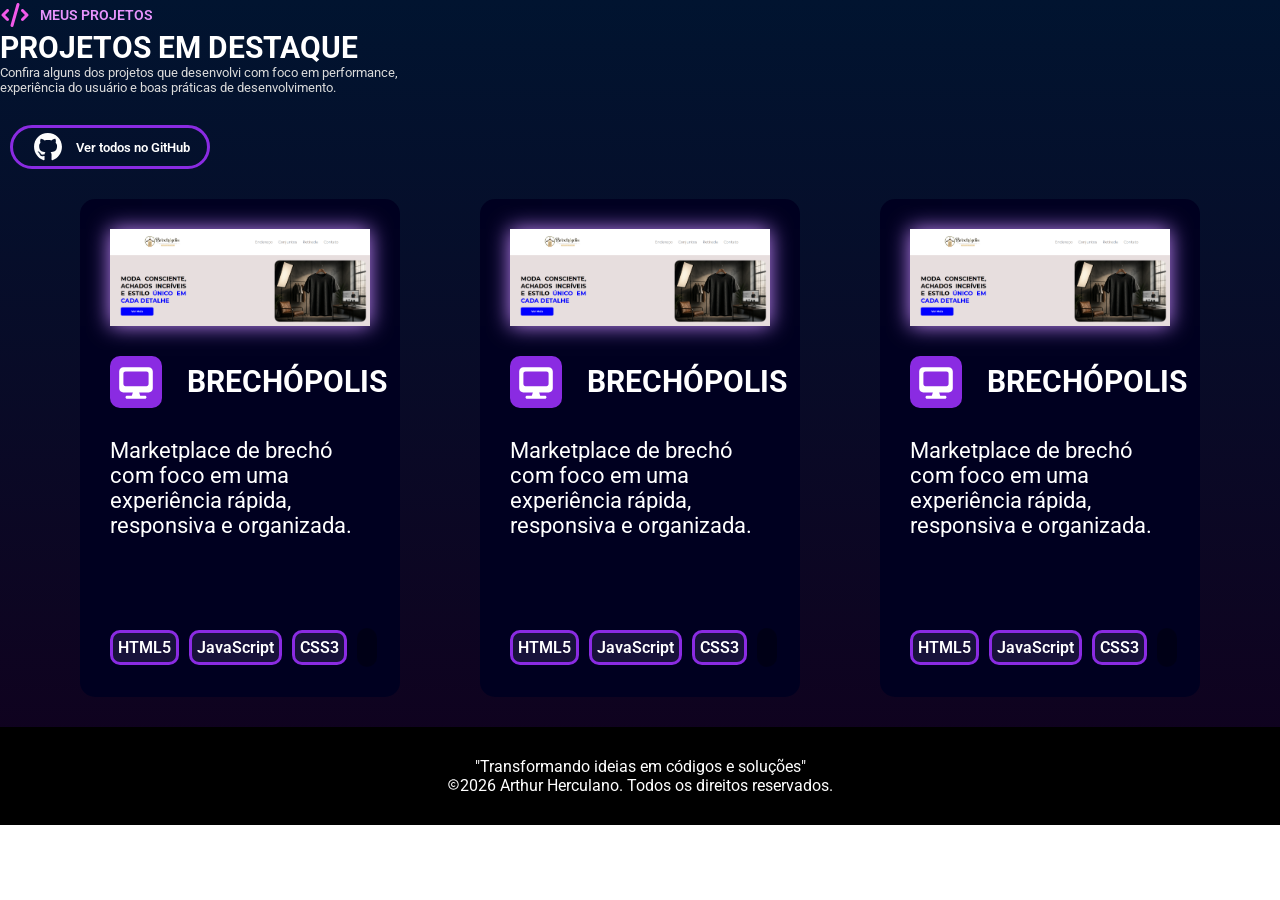
==== projetos.html @ 6f27edd5 "Adicionei projetos" ====
<!DOCTYPE html>
<html lang="en">
<head>
    <meta charset="UTF-8">
    <meta name="viewport" content="width=device-width, initial-scale=1.0">
    <title>Thur - Projetos</title>
    <link rel="stylesheet" href="projetos.css">
    <style>
        @import url('https://fonts.googleapis.com/css2?family=Roboto:ital,wght@0,100..900;1,100..900&display=swap');
    </style>
</head>
<body>
    <div class="topo">
        <img src="code-solid-full(1).svg" alt=""> 
        <p>MEUS PROJETOS</p>
    </div>

    <div class="projetos">
    <h1>PROJETOS EM DESTAQUE</h1>
    <p class="p">Confira alguns dos projetos que desenvolvi com foco em performance, <br> experiência do usuário e boas práticas de desenvolvimento.</p>
    </div>

        <button class="bnt" onclick="window.location.href='https://github.com/arthurherculano155-del?tab=repositories'">
        <img src="github-brands-solid-full.svg" alt="">
        Ver todos no GitHub
    </button>

    <section class="proj">
        <nav class="cards">
            <div class="card">
                <img src="Brechópolis2.png" alt="" class="img">
                <div class="site">
                <img src="desktop-solid-full.svg" alt="" class="logo">
                <h3>BRECHÓPOLIS</h3>
                </div>
                <p>Marketplace de brechó com foco em uma experiência rápida, responsiva e organizada.</p>


                <div class="tec">
                    <p>HTML5</p>
                    <p>JavaScript</p>
                    <p>CSS3</p>

                    <a href="https://arthurherculano155-del.github.io/Brech-polis/" target="_blank">
                    <img src="arrow-up-right-from-square-solid-full.svg" alt="">
                </a>
                </div>
            </div>

                        <div class="card">
                <img src="Brechópolis2.png" alt="" class="img">
                <div class="site">
                <img src="desktop-solid-full.svg" alt="" class="logo">
                <h3>BRECHÓPOLIS</h3>
                </div>
                <p>Marketplace de brechó com foco em uma experiência rápida, responsiva e organizada.</p>


                <div class="tec">
                    <p>HTML5</p>
                    <p>JavaScript</p>
                    <p>CSS3</p>

                    <a href="https://arthurherculano155-del.github.io/Brech-polis/" target="_blank">
                    <img src="arrow-up-right-from-square-solid-full.svg" alt="">
                </a>
                </div>
            </div>

                <div class="card">
                <img src="Brechópolis2.png" alt="" class="img">
                <div class="site">
                <img src="desktop-solid-full.svg" alt="" class="logo">
                <h3>BRECHÓPOLIS</h3>
                </div>
                <p>Marketplace de brechó com foco em uma experiência rápida, responsiva e organizada.</p>


                <div class="tec">
                    <p>HTML5</p>
                    <p>JavaScript</p>
                    <p>CSS3</p>

                    <a href="https://arthurherculano155-del.github.io/Brech-polis/" target="_blank">
                    <img src="arrow-up-right-from-square-solid-full.svg" alt="">
                </a>
                </div>
            </div>
        </nav>
    </section>

        <section class="final">
        <p>"Transformando ideias em códigos e soluções"</p>
        <p><img src="copyright-regular-full.svg" alt="">2026 Arthur Herculano. Todos os direitos reservados.</p>
    </section>
</body>
</html>
---- projetos.css ----
html{
    font-size: 10px;
}

*{
    box-sizing: border-box;
    margin: 0;
    top: 0; 
    font-family: "Roboto", sans-serif;
    font-optical-sizing: auto;
    font-style: normal;
    font-variation-settings:
    "wdth" 100;   
}

body{
    overflow-x: hidden;
    background-image: linear-gradient(rgb(1, 20, 48), rgb(17, 0, 29));
    background-repeat: no-repeat;
    background-size: cover;
}

.topo{
    display: flex;
    gap: 1rem;
    align-items: center;
    width: 200px;
    font-size: 1.4rem;
    font-weight: 600;
    color: rgb(231, 147, 252);

}

.bnt{
    display: flex;
    color: white;
    background: none;
    align-items: center;
    border: 3px solid blueviolet;
    width: 200px;
    border-radius: 1000px;
    font-weight: 600;
    justify-content: center;
    gap: 1rem;
    margin: 3rem 1rem 0rem;
    transition: 0.2s;
}

.bnt:hover{
    transform: scale(1.05);
}

.bnt img{
    width: 20%;
}

.topo img{
    width: 15%;
}

.projetos h1{
    color: white;
    font-size: 3rem;
}

.projetos p{
    color: rgb(219, 219, 219);
    font-size: 1.3rem;
}

.proj{
    width: 100%;
    display: flex;
    padding: 3rem;
    justify-content: center;
}

.cards{
    display: flex;
    justify-content: center;
    gap: 8rem;
    color: white;
    font-size: 2.2rem;
    flex-wrap: wrap;
}

.site{
    display: flex;
    align-items: center;
    font-weight: 600;
    margin: 3rem 0rem;
    gap: 2.5rem;
    font-size: 2.6rem;
}

.card .img{
    width: 100%;
    box-shadow: 0px 0px 20px rgb(195, 135, 252);
}

.card .logo{
    width: 20%;
    background-color: blueviolet;
    border-radius: 1rem;
    padding: 0.5rem;
}

.card{
    width: 25vw;
    display: flex;
    flex-direction: column;
    border-radius: 15px;
    padding: 3rem;
    background-color: rgb(0, 0, 32);
    cursor: default;
    transition:  0.3s;
}

.card:hover{
    transform: translateY(-5px);
}

.tec{
    display: flex;
    gap: 1rem;
    margin-top: 9rem;
    align-items: center;
    font-size: 1.6rem;
    justify-content: space-between;
}

.tec p{
    background-color: rgba(198, 145, 248, 0.123);
    padding: 0.5rem;
    font-weight: 600;
    border: 3px solid blueviolet;
    border-radius: 10px;
}

.tec a{
    width: 90px;
    background-color: rgba(0, 0, 0, 0.288);
    padding: 1rem;
    border-radius: 10px;
    float: right;
    align-items: center;
    transition: 0.25s;
}

.tec a:hover{
    transform: scale(1.1);
    background-color: rgba(0, 0, 0, 0.541);
}

.tec a img{
    width: 100%;
}

.final {
    width: 100vw;
    padding: 3rem;
    background-color: black;
    color: white;
    font-size: 1.6rem;
    text-align: center;
    align-items: center;
    gap: 1rem;
}

.final img {
    width: 1%;
}

@media (max-width: 480px){
    html{
        font-size: 10px;
    }

    h1{
        text-align: center;
    }

    .p{
        text-align: justify;
        margin: 2rem auto 0.5rem;
        width: 80%;
    }

    .cards{
        flex-direction: column;
    }

    .card .logo{
        width: 50px;
    }

    .card .site{
        font-size: 2rem;
    }

    .card{
        width: 90vw;
    }

    .tec p{
        font-size: 1.3rem;
    }

    .bnt{
        position: static;
        margin: 3rem auto 1rem;
        background: rgba(137, 43, 226, 0.432);
    }

    .final img {
        width: 5vw;
    }
}
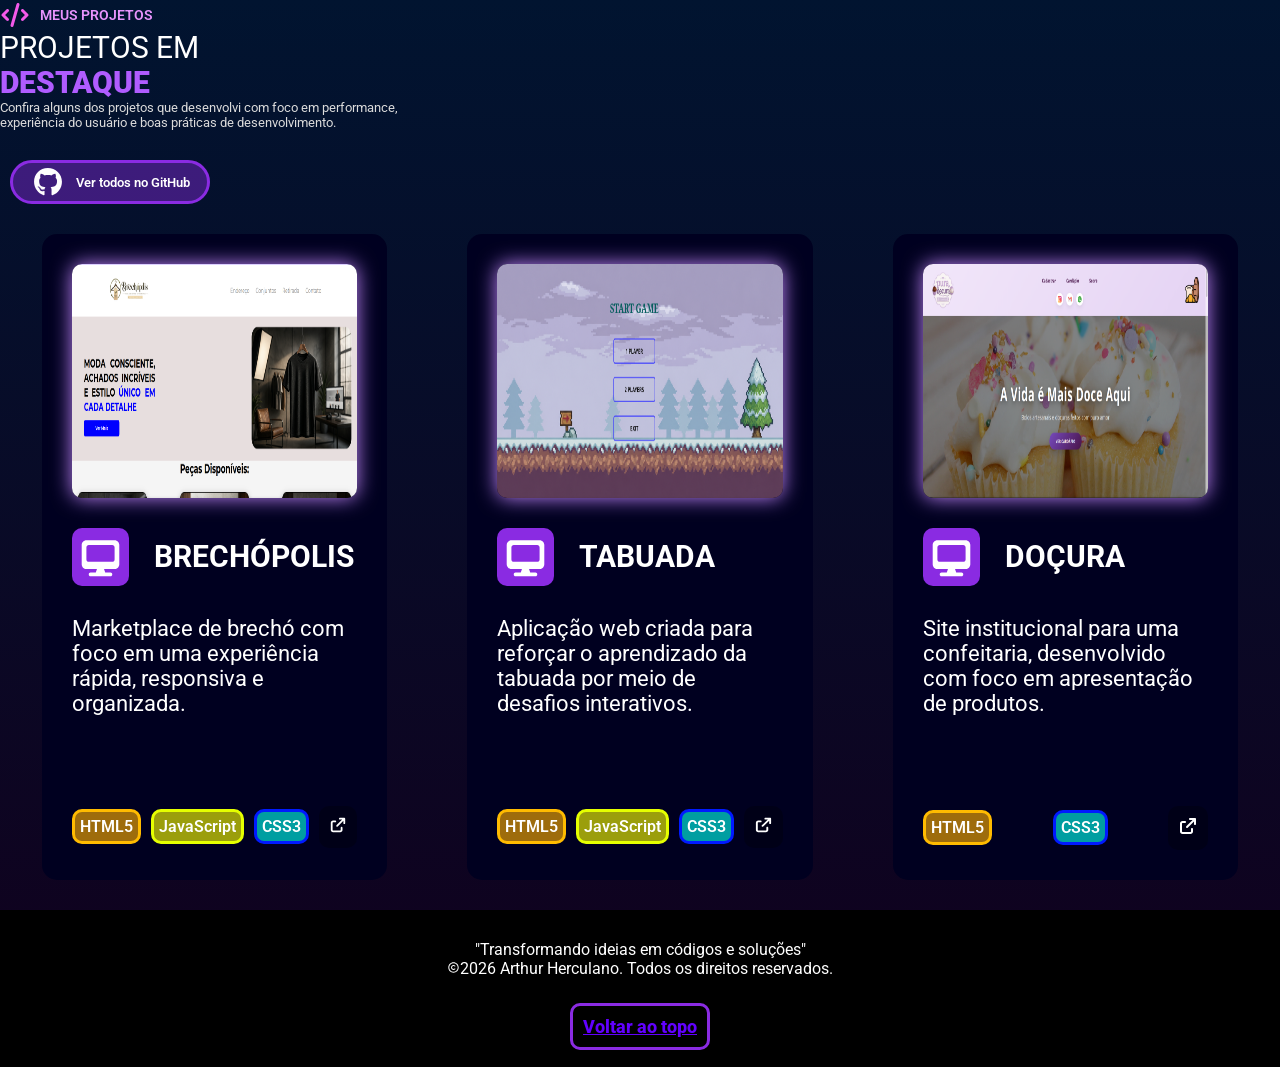
==== commit 9598c2f1: "Atualizei projetos" ====
--- a/projetos.html
+++ b/projetos.html
@@ -10,13 +10,13 @@
     </style>
 </head>
 <body>
-    <div class="topo">
+    <div class="topo" id="topo">
         <img src="code-solid-full(1).svg" alt=""> 
         <p>MEUS PROJETOS</p>
     </div>
 
     <div class="projetos">
-    <h1>PROJETOS EM DESTAQUE</h1>
+    <h1>PROJETOS EM<br><span>DESTAQUE</span></h1>
     <p class="p">Confira alguns dos projetos que desenvolvi com foco em performance, <br> experiência do usuário e boas práticas de desenvolvimento.</p>
     </div>
 
@@ -28,7 +28,7 @@
     <section class="proj">
         <nav class="cards">
             <div class="card">
-                <img src="Brechópolis2.png" alt="" class="img">
+                <img src="Brech.png" alt="" class="img">
                 <div class="site">
                 <img src="desktop-solid-full.svg" alt="" class="logo">
                 <h3>BRECHÓPOLIS</h3>
@@ -37,9 +37,9 @@
 
 
                 <div class="tec">
-                    <p>HTML5</p>
-                    <p>JavaScript</p>
-                    <p>CSS3</p>
+                    <p class="html">HTML5</p>
+                    <p class="javascript">JavaScript</p>
+                    <p class="css">CSS3</p>
 
                     <a href="https://arthurherculano155-del.github.io/Brech-polis/" target="_blank">
                     <img src="arrow-up-right-from-square-solid-full.svg" alt="">
@@ -48,40 +48,39 @@
             </div>
 
                         <div class="card">
-                <img src="Brechópolis2.png" alt="" class="img">
+                <img src="TelaJogo.png" alt="" class="img">
                 <div class="site">
                 <img src="desktop-solid-full.svg" alt="" class="logo">
-                <h3>BRECHÓPOLIS</h3>
+                <h3>TABUADA</h3>
                 </div>
-                <p>Marketplace de brechó com foco em uma experiência rápida, responsiva e organizada.</p>
+                <p>Aplicação web criada para reforçar o aprendizado da tabuada por meio de desafios interativos.</p>
 
 
                 <div class="tec">
-                    <p>HTML5</p>
-                    <p>JavaScript</p>
-                    <p>CSS3</p>
+                    <p class="html">HTML5</p>
+                    <p class="javascript">JavaScript</p>
+                    <p class="css">CSS3</p>
 
-                    <a href="https://arthurherculano155-del.github.io/Brech-polis/" target="_blank">
+                    <a href="https://arthurherculano155-del.github.io/TelaJogo/" target="_blank">
                     <img src="arrow-up-right-from-square-solid-full.svg" alt="">
                 </a>
                 </div>
             </div>
 
                 <div class="card">
-                <img src="Brechópolis2.png" alt="" class="img">
+                <img src="PuraDoc.png" alt="" class="img">
                 <div class="site">
                 <img src="desktop-solid-full.svg" alt="" class="logo">
-                <h3>BRECHÓPOLIS</h3>
+                <h3>DOÇURA</h3>
                 </div>
-                <p>Marketplace de brechó com foco em uma experiência rápida, responsiva e organizada.</p>
+                <p>Site institucional para uma confeitaria, desenvolvido com foco em apresentação de produtos.</p>
 
 
                 <div class="tec">
-                    <p>HTML5</p>
-                    <p>JavaScript</p>
-                    <p>CSS3</p>
+                    <p class="html">HTML5</p>
+                    <p class="css">CSS3</p>
 
-                    <a href="https://arthurherculano155-del.github.io/Brech-polis/" target="_blank">
+                    <a href="https://arthurherculano155-del.github.io/PuraDocura/" target="_blank">
                     <img src="arrow-up-right-from-square-solid-full.svg" alt="">
                 </a>
                 </div>
@@ -91,7 +90,8 @@
 
         <section class="final">
         <p>"Transformando ideias em códigos e soluções"</p>
-        <p><img src="copyright-regular-full.svg" alt="">2026 Arthur Herculano. Todos os direitos reservados.</p>
+        <p><img src="copyright-regular-full.svg" alt="">2026 Arthur Herculano. Todos os direitos reservados.</p> <br> <br>
+        <a href="#topo">Voltar ao topo</a>
     </section>
 </body>
 </html>
--- a/projetos.css
+++ b/projetos.css
@@ -20,6 +20,11 @@
     background-size: cover;
 }
 
+span {
+    color: rgb(176, 92, 255);
+    font-weight: 900;
+}
+
 .topo{
     display: flex;
     gap: 1rem;
@@ -34,7 +39,7 @@
 .bnt{
     display: flex;
     color: white;
-    background: none;
+    background: rgba(137, 43, 226, 0.432);
     align-items: center;
     border: 3px solid blueviolet;
     width: 200px;
@@ -61,6 +66,7 @@
 .projetos h1{
     color: white;
     font-size: 3rem;
+    font-weight: 400;
 }
 
 .projetos p{
@@ -95,6 +101,8 @@
 
 .card .img{
     width: 100%;
+    height: 26vh;
+    border-radius: 10px;
     box-shadow: 0px 0px 20px rgb(195, 135, 252);
 }
 
@@ -106,7 +114,7 @@
 }
 
 .card{
-    width: 25vw;
+    width: 27vw;
     display: flex;
     flex-direction: column;
     border-radius: 15px;
@@ -130,21 +138,34 @@
 }
 
 .tec p{
-    background-color: rgba(198, 145, 248, 0.123);
     padding: 0.5rem;
     font-weight: 600;
-    border: 3px solid blueviolet;
-    border-radius: 10px;
+    border-radius: 10px;
+}
+
+.css{
+    background-color: rgba(1, 250, 237, 0.63);
+    border: 3px solid rgb(0, 26, 255);
+}
+
+.javascript{
+    background-color: rgba(246, 250, 1, 0.63);
+    border: 3px solid rgb(229, 255, 0);
+}
+
+.html{
+    background-color: rgba(250, 171, 1, 0.63);
+    border: 3px solid rgb(255, 187, 0);
 }
 
 .tec a{
-    width: 90px;
+    width: 40px;
     background-color: rgba(0, 0, 0, 0.288);
     padding: 1rem;
     border-radius: 10px;
     float: right;
     align-items: center;
-    transition: 0.25s;
+    transition:  0.25s;
 }
 
 .tec a:hover{
@@ -167,6 +188,16 @@
     gap: 1rem;
 }
 
+.final a{
+    color: rgb(98, 0, 255);
+    font-weight: 800;
+    padding: 1rem;
+    background: none;
+    border: 3px solid blueviolet;
+    border-radius: 10px;
+    font-size: 1.8rem;
+}
+
 .final img {
     width: 1%;
 }
@@ -209,7 +240,6 @@
     .bnt{
         position: static;
         margin: 3rem auto 1rem;
-        background: rgba(137, 43, 226, 0.432);
     }
 
     .final img {
